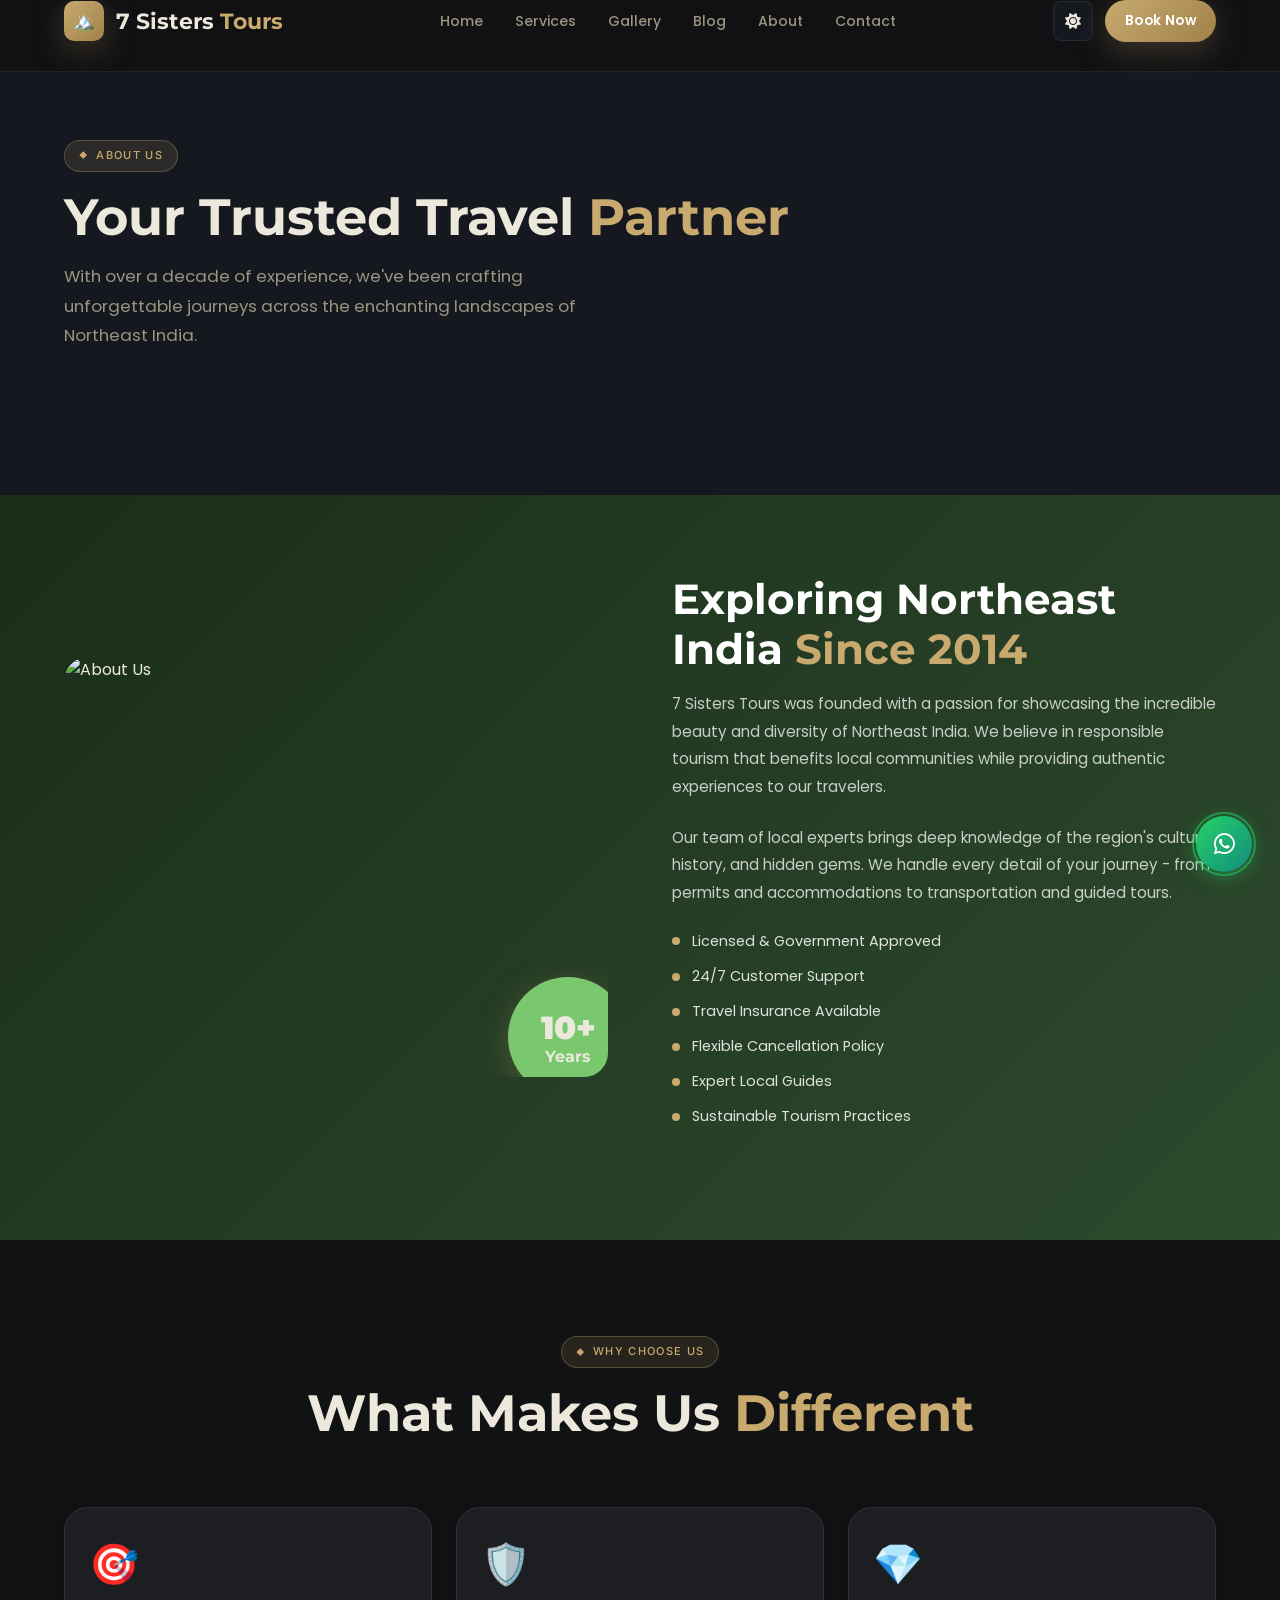
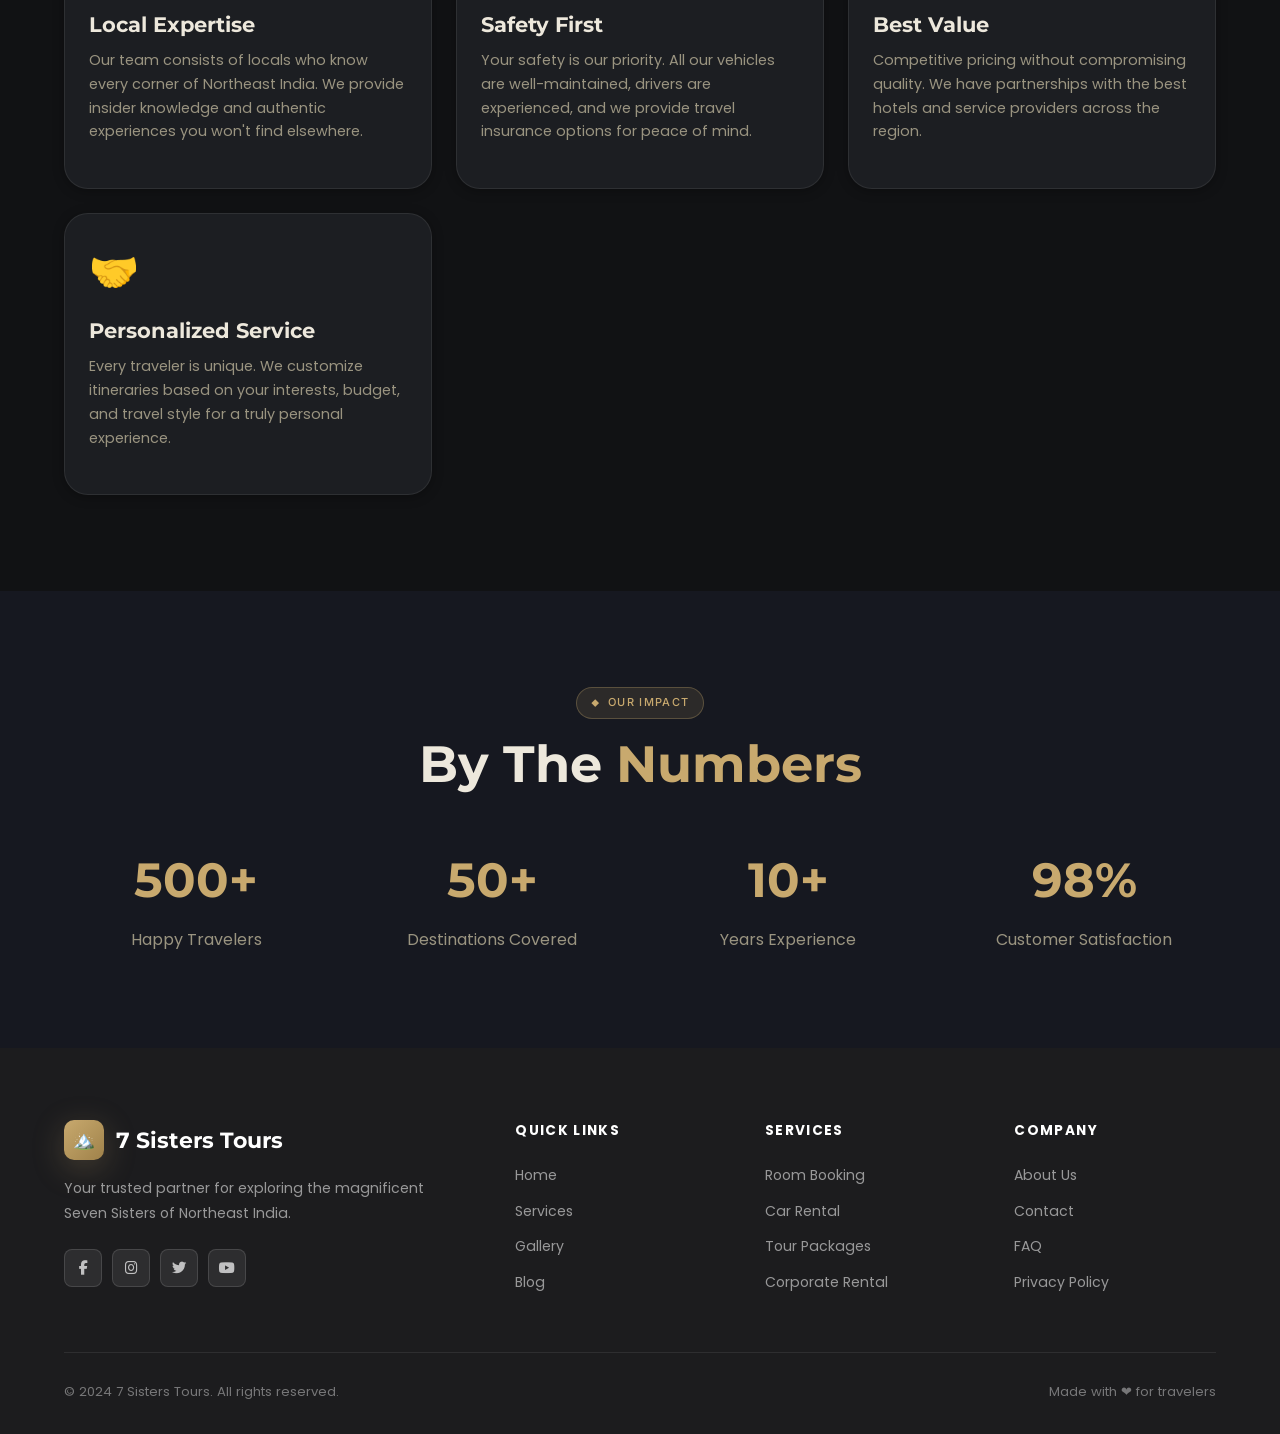
==== about.html @ d1c647d3 "Add files via upload" ====
<!DOCTYPE html>
<html lang="en">
<head>
  <meta charset="UTF-8">
  <meta name="viewport" content="width=device-width, initial-scale=1.0">
  <meta name="description" content="Learn about 7 Sisters Tours - your trusted travel partner for Northeast India adventures.">
  <title>About Us - 7 Sisters Tours</title>
  <link rel="stylesheet" href="style.css">
  <link rel="stylesheet" href="https://cdnjs.cloudflare.com/ajax/libs/font-awesome/6.4.0/css/all.min.css">
</head>
<body>
  <nav id="navbar">
    <div class="container">
      <div class="nav-inner">
        <a href="index.html" class="nav-logo">
          <div class="logo-icon">🏔️</div>
          <div class="logo-text">7 Sisters <span>Tours</span></div>
        </a>
        <div class="nav-links">
          <a href="index.html">Home</a>
          <a href="services.html">Services</a>
          <a href="gallery.html">Gallery</a>
          <a href="blog.html">Blog</a>
          <a href="about.html" class="active">About</a>
          <a href="contact.html">Contact</a>
        </div>
        <div class="nav-actions">
          <button class="theme-toggle" id="themeToggle"><i class="fas fa-moon"></i></button>
          <a href="contact.html" class="btn btn-gold nav-cta">Book Now</a>
          <button class="menu-toggle" id="menuToggle"><span></span><span></span><span></span></button>
        </div>
      </div>
    </div>
    <div class="mobile-menu" id="mobileMenu">
      <a href="index.html">Home</a>
      <a href="services.html">Services</a>
      <a href="gallery.html">Gallery</a>
      <a href="blog.html">Blog</a>
      <a href="about.html">About</a>
      <a href="contact.html">Contact</a>
      <a href="contact.html" class="btn btn-gold mobile-cta">Book Now</a>
    </div>
  </nav>

  <section style="padding: 140px 0 96px; background: var(--bg-section);">
    <div class="container">
      <div class="reveal">
        <span class="badge">About Us</span>
        <h1 class="section-title">Your Trusted Travel <span>Partner</span></h1>
        <p class="section-sub">With over a decade of experience, we've been crafting unforgettable journeys across the enchanting landscapes of Northeast India.</p>
      </div>
    </div>
  </section>

  <section id="about-strip">
    <div class="container">
      <div class="about-inner reveal">
        <div class="about-img-wrap">
          <img src="https://images.unsplash.com/photo-1469854523086-cc02fe5d8800?w=800&q=80" alt="About Us">
          <div class="about-badge"><span>10+</span>Years</div>
        </div>
        <div class="about-text">
          <h2>Exploring Northeast India <span class="gold">Since 2014</span></h2>
          <p>7 Sisters Tours was founded with a passion for showcasing the incredible beauty and diversity of Northeast India. We believe in responsible tourism that benefits local communities while providing authentic experiences to our travelers.</p>
          <p>Our team of local experts brings deep knowledge of the region's culture, history, and hidden gems. We handle every detail of your journey - from permits and accommodations to transportation and guided tours.</p>
          <div class="about-perks">
            <div class="about-perk"><span class="perk-dot"></span> Licensed & Government Approved</div>
            <div class="about-perk"><span class="perk-dot"></span> 24/7 Customer Support</div>
            <div class="about-perk"><span class="perk-dot"></span> Travel Insurance Available</div>
            <div class="about-perk"><span class="perk-dot"></span> Flexible Cancellation Policy</div>
            <div class="about-perk"><span class="perk-dot"></span> Expert Local Guides</div>
            <div class="about-perk"><span class="perk-dot"></span> Sustainable Tourism Practices</div>
          </div>
        </div>
      </div>
    </div>
  </section>

  <section class="section-pad" style="background: var(--bg);">
    <div class="container">
      <div class="reveal" style="text-align: center; margin-bottom: 64px;">
        <span class="badge">Why Choose Us</span>
        <h2 class="section-title">What Makes Us <span>Different</span></h2>
      </div>
      <div class="services-grid">
        <div class="service-card reveal">
          <div class="card-body">
            <div class="card-icon" style="font-size: 2.5rem;">🎯</div>
            <h3 class="card-title">Local Expertise</h3>
            <p class="card-desc">Our team consists of locals who know every corner of Northeast India. We provide insider knowledge and authentic experiences you won't find elsewhere.</p>
          </div>
        </div>
        <div class="service-card reveal">
          <div class="card-body">
            <div class="card-icon" style="font-size: 2.5rem;">🛡️</div>
            <h3 class="card-title">Safety First</h3>
            <p class="card-desc">Your safety is our priority. All our vehicles are well-maintained, drivers are experienced, and we provide travel insurance options for peace of mind.</p>
          </div>
        </div>
        <div class="service-card reveal">
          <div class="card-body">
            <div class="card-icon" style="font-size: 2.5rem;">💎</div>
            <h3 class="card-title">Best Value</h3>
            <p class="card-desc">Competitive pricing without compromising quality. We have partnerships with the best hotels and service providers across the region.</p>
          </div>
        </div>
        <div class="service-card reveal">
          <div class="card-body">
            <div class="card-icon" style="font-size: 2.5rem;">🤝</div>
            <h3 class="card-title">Personalized Service</h3>
            <p class="card-desc">Every traveler is unique. We customize itineraries based on your interests, budget, and travel style for a truly personal experience.</p>
          </div>
        </div>
      </div>
    </div>
  </section>

  <section class="section-pad" style="background: var(--bg-section);">
    <div class="container">
      <div class="reveal" style="text-align: center; margin-bottom: 48px;">
        <span class="badge">Our Impact</span>
        <h2 class="section-title">By The <span>Numbers</span></h2>
      </div>
      <div style="display: grid; grid-template-columns: repeat(auto-fit, minmax(200px, 1fr)); gap: 32px; text-align: center;">
        <div class="reveal">
          <div style="font-family: var(--font-display); font-size: 3rem; font-weight: 700; color: var(--gold); margin-bottom: 8px;">500+</div>
          <div style="font-size: 1rem; color: var(--text-sub);">Happy Travelers</div>
        </div>
        <div class="reveal">
          <div style="font-family: var(--font-display); font-size: 3rem; font-weight: 700; color: var(--gold); margin-bottom: 8px;">50+</div>
          <div style="font-size: 1rem; color: var(--text-sub);">Destinations Covered</div>
        </div>
        <div class="reveal">
          <div style="font-family: var(--font-display); font-size: 3rem; font-weight: 700; color: var(--gold); margin-bottom: 8px;">10+</div>
          <div style="font-size: 1rem; color: var(--text-sub);">Years Experience</div>
        </div>
        <div class="reveal">
          <div style="font-family: var(--font-display); font-size: 3rem; font-weight: 700; color: var(--gold); margin-bottom: 8px;">98%</div>
          <div style="font-size: 1rem; color: var(--text-sub);">Customer Satisfaction</div>
        </div>
      </div>
    </div>
  </section>

  <footer>
    <div class="container">
      <div class="footer-grid">
        <div class="footer-brand">
          <div class="nav-logo">
            <div class="logo-icon">🏔️</div>
            <div class="logo-text">7 Sisters <span>Tours</span></div>
          </div>
          <p class="footer-desc">Your trusted partner for exploring the magnificent Seven Sisters of Northeast India.</p>
          <div class="footer-socials">
            <a href="#" class="social-btn"><i class="fab fa-facebook-f"></i></a>
            <a href="#" class="social-btn"><i class="fab fa-instagram"></i></a>
            <a href="#" class="social-btn"><i class="fab fa-twitter"></i></a>
            <a href="#" class="social-btn"><i class="fab fa-youtube"></i></a>
          </div>
        </div>
        <div class="footer-col">
          <h4>Quick Links</h4>
          <ul>
            <li><a href="index.html">Home</a></li>
            <li><a href="services.html">Services</a></li>
            <li><a href="gallery.html">Gallery</a></li>
            <li><a href="blog.html">Blog</a></li>
          </ul>
        </div>
        <div class="footer-col">
          <h4>Services</h4>
          <ul>
            <li><a href="services.html">Room Booking</a></li>
            <li><a href="services.html">Car Rental</a></li>
            <li><a href="services.html">Tour Packages</a></li>
            <li><a href="services.html">Corporate Rental</a></li>
          </ul>
        </div>
        <div class="footer-col">
          <h4>Company</h4>
          <ul>
            <li><a href="about.html">About Us</a></li>
            <li><a href="contact.html">Contact</a></li>
            <li><a href="faq.html">FAQ</a></li>
            <li><a href="#">Privacy Policy</a></li>
          </ul>
        </div>
      </div>
      <div class="footer-bottom">
        <p>&copy; 2024 7 Sisters Tours. All rights reserved.</p>
        <p>Made with ❤️ for travelers</p>
      </div>
    </div>
  </footer>

  <a href="https://wa.me/916000785570?text=Hi%2C%20I%20want%20to%20book%20a%20tour" class="wa-float" target="_blank">
    <div class="wa-float-pulse"></div>
    <i class="fab fa-whatsapp"></i>
  </a>

  <button id="back-to-top"><i class="fas fa-arrow-up"></i></button>

  <script src="script.js"></script>
</body>
</html>
---- style.css ----
/* ===== 7 SISTERS TOURS — MASTER STYLESHEET ===== */
@import url('https://fonts.googleapis.com/css2?family=Poppins:wght@300;400;500;600;700;800;900&family=Montserrat:wght@400;500;600;700;800&family=Inter:wght@300;400;500;600;700&display=swap');

/* ===== CSS VARIABLES ===== */
:root {
  --gold: #C8A96E;
  --gold-light: #E8C98E;
  --gold-dark: #A0824A;
  --forest: #1A2E1A;
  --forest-mid: #2D4A2D;
  --forest-light: #3D6B3D;
  --cream: #F5EFE0;
  --cream-dark: #E8DFC8;
  --charcoal: #1C1C1E;
  --charcoal-mid: #2C2C2E;
  --charcoal-light: #3A3A3C;
  --text-dark: #1A1A1A;
  --text-mid: #4A4A4A;
  --text-light: #7A7A7A;
  --white: #FFFFFF;
  --shadow-sm: 0 2px 12px rgba(0,0,0,0.08);
  --shadow-md: 0 8px 32px rgba(0,0,0,0.12);
  --shadow-lg: 0 20px 60px rgba(0,0,0,0.18);
  --shadow-gold: 0 8px 32px rgba(200,169,110,0.25);
  --radius-sm: 8px;
  --radius-md: 16px;
  --radius-lg: 24px;
  --radius-xl: 40px;
  --nav-h: 72px;
  --transition: 0.35s cubic-bezier(0.4, 0, 0.2, 1);
  --font-display: 'Montserrat', system-ui, sans-serif;
  --font-body: 'Poppins', system-ui, sans-serif;
  --font-mono: 'Inter', monospace;
  
  /* Light mode */
  --bg: #F9F5EE;
  --bg-card: #FFFFFF;
  --bg-section: #F0EBE0;
  --text: #1A1A1A;
  --text-sub: #5A5A5A;
  --border: rgba(0,0,0,0.08);
  --nav-bg: rgba(249,245,238,0.92);
}

[data-theme="dark"] {
  --bg: #111214;
  --bg-card: #1C1E22;
  --bg-section: #161820;
  --text: #EDE8DC;
  --text-sub: #9A9480;
  --border: rgba(255,255,255,0.08);
  --nav-bg: rgba(17,18,20,0.94);
  --shadow-sm: 0 2px 12px rgba(0,0,0,0.3);
  --shadow-md: 0 8px 32px rgba(0,0,0,0.4);
  --shadow-lg: 0 20px 60px rgba(0,0,0,0.5);
}

/* ===== RESET & BASE ===== */
*, *::before, *::after { box-sizing: border-box; margin: 0; padding: 0; }

html {
  scroll-behavior: smooth;
  font-size: 16px;
  -webkit-text-size-adjust: 100%;
}

body {
  font-family: var(--font-body);
  background: var(--bg);
  color: var(--text);
  line-height: 1.6;
  overflow-x: hidden;
  transition: background var(--transition), color var(--transition);
}

img { max-width: 100%; height: auto; display: block; }
a { color: inherit; text-decoration: none; }
ul { list-style: none; }
button { cursor: pointer; border: none; background: none; font-family: inherit; }
input, textarea, select { font-family: inherit; }

/* ===== UTILITY ===== */
.container { max-width: 1200px; margin: 0 auto; padding: 0 24px; }
.section-pad { padding: 96px 0; }
.section-pad-sm { padding: 64px 0; }

.badge {
  display: inline-flex; align-items: center; gap: 8px;
  font-family: var(--font-mono); font-size: 11px; font-weight: 500;
  letter-spacing: 0.12em; text-transform: uppercase;
  color: var(--gold); background: rgba(200,169,110,0.12);
  border: 1px solid rgba(200,169,110,0.3);
  padding: 6px 14px; border-radius: 100px;
  margin-bottom: 16px;
}
.badge::before { content: '◆'; font-size: 8px; }

.section-title {
  font-family: var(--font-display);
  font-size: clamp(2rem, 5vw, 3.2rem);
  font-weight: 700; line-height: 1.15;
  color: var(--text);
  margin-bottom: 16px;
}
.section-title span { color: var(--gold); }

.section-sub {
  font-size: 1.05rem; color: var(--text-sub);
  max-width: 580px; line-height: 1.75;
  margin-bottom: 48px;
}

/* ===== BUTTONS ===== */
.btn {
  display: inline-flex; align-items: center; gap: 10px;
  font-weight: 600; font-size: 0.9rem; letter-spacing: 0.03em;
  padding: 14px 28px; border-radius: var(--radius-xl);
  transition: all var(--transition); white-space: nowrap;
  position: relative; overflow: hidden;
}
.btn::after {
  content: ''; position: absolute; inset: 0;
  background: rgba(255,255,255,0.08);
  opacity: 0; transition: opacity var(--transition);
}
.btn:hover::after { opacity: 1; }
.btn:active { transform: scale(0.97); }

.btn-gold {
  background: linear-gradient(135deg, var(--gold), var(--gold-dark));
  color: #fff; box-shadow: var(--shadow-gold);
}
.btn-gold:hover { transform: translateY(-2px); box-shadow: 0 12px 40px rgba(200,169,110,0.4); }

.btn-outline {
  border: 2px solid var(--gold); color: var(--gold);
  background: transparent;
}
.btn-outline:hover { background: var(--gold); color: #fff; transform: translateY(-2px); }

.btn-glass {
  background: rgba(255,255,255,0.12);
  backdrop-filter: blur(12px); -webkit-backdrop-filter: blur(12px);
  border: 1px solid rgba(255,255,255,0.25); color: #fff;
}
.btn-glass:hover { background: rgba(255,255,255,0.22); transform: translateY(-2px); }

.btn-wa {
  background: linear-gradient(135deg, #25D366, #128C7E);
  color: #fff;
}
.btn-wa:hover { transform: translateY(-2px); box-shadow: 0 8px 24px rgba(37,211,102,0.35); }

.btn-icon { font-size: 1.1rem; }

/* ===== NAVBAR ===== */
#navbar {
  position: fixed; top: 0; left: 0; right: 0; z-index: 1000;
  height: var(--nav-h);
  background: var(--nav-bg);
  backdrop-filter: blur(20px); -webkit-backdrop-filter: blur(20px);
  border-bottom: 1px solid var(--border);
  transition: all var(--transition);
}
#navbar.scrolled {
  box-shadow: var(--shadow-md);
}

.nav-inner {
  display: flex; align-items: center; justify-content: space-between;
  height: 100%;
}

.nav-logo {
  display: flex; align-items: center; gap: 12px;
  font-family: var(--font-display); font-size: 1.35rem; font-weight: 700;
}
.logo-icon {
  width: 40px; height: 40px;
  background: linear-gradient(135deg, var(--gold), var(--gold-dark));
  border-radius: 10px;
  display: flex; align-items: center; justify-content: center;
  font-size: 1.1rem; color: white;
  box-shadow: var(--shadow-gold);
}
.logo-text { color: var(--text); }
.logo-text span { color: var(--gold); }

.nav-links {
  display: flex; align-items: center; gap: 4px;
}
.nav-links a {
  font-size: 0.88rem; font-weight: 500;
  padding: 8px 14px; border-radius: var(--radius-sm);
  color: var(--text-sub); transition: all var(--transition);
  position: relative;
}
.nav-links a:hover, .nav-links a.active {
  color: var(--gold); background: rgba(200,169,110,0.08);
}

.nav-actions { display: flex; align-items: center; gap: 12px; }

.theme-toggle {
  width: 40px; height: 40px;
  border-radius: var(--radius-sm);
  background: var(--bg-section);
  border: 1px solid var(--border);
  display: flex; align-items: center; justify-content: center;
  font-size: 1rem; transition: all var(--transition); color: var(--text);
}
.theme-toggle:hover { border-color: var(--gold); color: var(--gold); }

.nav-cta { padding: 10px 20px; font-size: 0.85rem; }

.menu-toggle {
  display: none; width: 40px; height: 40px;
  border-radius: var(--radius-sm); background: var(--bg-section);
  border: 1px solid var(--border);
  flex-direction: column; align-items: center; justify-content: center; gap: 5px;
  transition: all var(--transition);
}
.menu-toggle span {
  display: block; width: 20px; height: 2px;
  background: var(--text); border-radius: 2px; transition: all var(--transition);
}
.menu-toggle.open span:nth-child(1) { transform: rotate(45deg) translate(5px, 5px); }
.menu-toggle.open span:nth-child(2) { opacity: 0; }
.menu-toggle.open span:nth-child(3) { transform: rotate(-45deg) translate(5px, -5px); }

.mobile-menu {
  display: none;
  position: fixed; top: var(--nav-h); left: 0; right: 0;
  background: var(--nav-bg);
  backdrop-filter: blur(20px); -webkit-backdrop-filter: blur(20px);
  border-bottom: 1px solid var(--border);
  padding: 16px 24px 24px;
  z-index: 999;
  transform: translateY(-10px); opacity: 0;
  transition: all var(--transition);
}
.mobile-menu.open { display: block; transform: translateY(0); opacity: 1; }
.mobile-menu a {
  display: block; padding: 12px 16px; font-size: 1rem; font-weight: 500;
  color: var(--text); border-radius: var(--radius-sm);
  transition: all var(--transition);
}
.mobile-menu a:hover { background: rgba(200,169,110,0.1); color: var(--gold); }
.mobile-menu .mobile-cta { margin-top: 12px; width: 100%; justify-content: center; }

/* ===== HERO ===== */
#hero {
  position: relative; min-height: 65vh;
  display: flex; align-items: center;
  overflow: hidden; padding-top: var(--nav-h);
}

.hero-slides { position: absolute; inset: 0; }
.hero-slide {
  position: absolute; inset: 0;
  background-size: cover; background-position: center;
  opacity: 0; transition: opacity 1.2s ease;
}
.hero-slide.active { opacity: 1; }

.hero-overlay {
  position: absolute; inset: 0;
  background: linear-gradient(
    135deg,
    rgba(10,15,10,0.75) 0%,
    rgba(10,15,10,0.45) 50%,
    rgba(10,15,10,0.6) 100%
  );
}

.hero-content {
  position: relative; z-index: 2;
  max-width: 760px;
  animation: heroIn 1s ease forwards;
}

@keyframes heroIn {
  from { opacity: 0; transform: translateY(30px); }
  to { opacity: 1; transform: translateY(0); }
}

.hero-tag {
  display: inline-flex; align-items: center; gap: 8px;
  font-family: var(--font-mono); font-size: 11px; letter-spacing: 0.15em;
  text-transform: uppercase; color: var(--gold);
  background: rgba(200,169,110,0.15);
  border: 1px solid rgba(200,169,110,0.4);
  padding: 7px 16px; border-radius: 100px; margin-bottom: 24px;
}

.hero-title {
  font-family: var(--font-display);
  font-size: clamp(2.8rem, 7vw, 5rem);
  font-weight: 900; line-height: 1.08;
  color: #fff; margin-bottom: 20px;
}
.hero-title .gold { color: var(--gold); }
.hero-title .italic { font-style: italic; }

.hero-sub {
  font-size: clamp(1rem, 2vw, 1.15rem);
  color: rgba(255,255,255,0.8); line-height: 1.75;
  max-width: 540px; margin-bottom: 36px;
}

.hero-actions { display: flex; flex-wrap: wrap; gap: 14px; margin-bottom: 48px; }

.hero-stats {
  display: flex; gap: 32px; flex-wrap: wrap;
}
.stat {
  display: flex; flex-direction: column;
}
.stat-num {
  font-family: var(--font-display); font-size: 2rem; font-weight: 700; color: var(--gold); line-height: 1;
}
.stat-label { font-size: 0.8rem; color: rgba(255,255,255,0.6); letter-spacing: 0.05em; margin-top: 4px; }

.hero-scroll {
  position: absolute; bottom: 32px; left: 50%; transform: translateX(-50%);
  display: flex; flex-direction: column; align-items: center; gap: 8px;
  color: rgba(255,255,255,0.5); font-size: 0.75rem; letter-spacing: 0.1em;
  text-transform: uppercase; z-index: 2;
  animation: bounce 2s infinite;
}
.hero-scroll::after {
  content: '';
  width: 1px; height: 40px;
  background: linear-gradient(to bottom, rgba(255,255,255,0.4), transparent);
}
@keyframes bounce {
  0%, 100% { transform: translateX(-50%) translateY(0); }
  50% { transform: translateX(-50%) translateY(6px); }
}

.slide-dots {
  position: absolute; bottom: 32px; right: 32px; z-index: 2;
  display: flex; gap: 8px;
}
.slide-dot {
  width: 8px; height: 8px; border-radius: 50%;
  background: rgba(255,255,255,0.3);
  border: 1px solid rgba(255,255,255,0.5);
  transition: all 0.4s;
  cursor: pointer;
}
.slide-dot.active { background: var(--gold); width: 24px; border-radius: 4px; border-color: var(--gold); }

/* ===== MARQUEE ===== */
.marquee-strip {
  background: linear-gradient(135deg, var(--gold), var(--gold-dark));
  padding: 14px 0; overflow: hidden;
}
.marquee-track {
  display: flex; gap: 0; white-space: nowrap;
  animation: marquee 25s linear infinite;
}
.marquee-item {
  display: inline-flex; align-items: center; gap: 12px;
  padding: 0 24px; font-size: 0.82rem; font-weight: 600;
  letter-spacing: 0.08em; text-transform: uppercase; color: #fff;
}
.marquee-item::after { content: '✦'; color: rgba(255,255,255,0.5); }
@keyframes marquee { from { transform: translateX(0); } to { transform: translateX(-50%); } }

/* ===== SERVICES ===== */
#services { background: var(--bg); }
.services-grid {
  display: grid; grid-template-columns: repeat(auto-fit, minmax(280px, 1fr));
  gap: 24px;
}

.service-card {
  background: var(--bg-card);
  border-radius: var(--radius-lg);
  overflow: hidden;
  border: 1px solid var(--border);
  box-shadow: var(--shadow-sm);
  transition: all var(--transition);
  position: relative;
}
.service-card:hover {
  transform: translateY(-6px);
  box-shadow: var(--shadow-lg);
  border-color: rgba(200,169,110,0.3);
}

.card-img-wrap {
  position: relative; height: 200px; overflow: hidden;
}
.card-img-wrap img {
  width: 100%; height: 100%; object-fit: cover;
  transition: transform 0.6s ease;
}
.service-card:hover .card-img-wrap img { transform: scale(1.06); }

.card-badge {
  position: absolute; top: 12px; left: 12px;
  background: var(--gold); color: #fff;
  font-size: 0.75rem; font-weight: 600; letter-spacing: 0.05em;
  padding: 4px 12px; border-radius: 100px;
}

.card-body { padding: 24px; }
.card-icon { font-size: 1.5rem; margin-bottom: 12px; }
.card-title {
  font-family: var(--font-display); font-size: 1.3rem; font-weight: 700;
  color: var(--text); margin-bottom: 8px;
}
.card-desc { font-size: 0.9rem; color: var(--text-sub); line-height: 1.65; margin-bottom: 20px; }
.card-features { display: flex; flex-wrap: wrap; gap: 8px; margin-bottom: 20px; }
.card-feat {
  font-size: 0.78rem; font-weight: 500;
  color: var(--gold-dark); background: rgba(200,169,110,0.1);
  padding: 4px 10px; border-radius: 100px;
}
[data-theme="dark"] .card-feat { color: var(--gold-light); }

/* ===== TOUR PACKAGES ===== */
#tour-packages { background: var(--bg-section); }

.package-grid {
  display: grid; grid-template-columns: repeat(auto-fit, minmax(340px, 1fr));
  gap: 28px;
}

.package-card {
  background: var(--bg-card);
  border-radius: var(--radius-lg);
  overflow: hidden;
  border: 1px solid var(--border);
  box-shadow: var(--shadow-sm);
  transition: all var(--transition);
  position: relative;
}
.package-card:hover {
  transform: translateY(-8px);
  box-shadow: var(--shadow-lg);
  border-color: rgba(200,169,110,0.4);
}

.package-img {
  position: relative; height: 240px; overflow: hidden;
}
.package-img img {
  width: 100%; height: 100%; object-fit: cover;
  transition: transform 0.6s ease;
}
.package-card:hover .package-img img { transform: scale(1.08); }

.package-badge {
  position: absolute; top: 16px; right: 16px;
  background: linear-gradient(135deg, #FF6B6B, #EE5A6F);
  color: #fff; font-size: 0.72rem; font-weight: 700;
  text-transform: uppercase; letter-spacing: 0.08em;
  padding: 6px 14px; border-radius: 100px;
  box-shadow: 0 4px 12px rgba(255,107,107,0.4);
}

.package-price {
  position: absolute; bottom: 16px; left: 16px;
  background: var(--bg-card);
  backdrop-filter: blur(12px); -webkit-backdrop-filter: blur(12px);
  border: 1px solid var(--border);
  padding: 10px 18px; border-radius: var(--radius-md);
  box-shadow: var(--shadow-md);
}
.package-price-label {
  font-size: 0.7rem; text-transform: uppercase; letter-spacing: 0.08em;
  color: var(--text-sub); margin-bottom: 2px;
}
.package-price-value {
  font-family: var(--font-display); font-size: 1.5rem; font-weight: 700;
  color: var(--gold); line-height: 1;
}
.package-price-per { font-size: 0.75rem; color: var(--text-sub); }

.package-body { padding: 28px; }

.package-header { margin-bottom: 20px; }
.package-duration {
  display: inline-flex; align-items: center; gap: 6px;
  font-size: 0.8rem; font-weight: 600; color: var(--gold);
  background: rgba(200,169,110,0.12);
  padding: 4px 12px; border-radius: 100px; margin-bottom: 12px;
}
.package-title {
  font-family: var(--font-display); font-size: 1.4rem; font-weight: 700;
  color: var(--text); line-height: 1.3; margin-bottom: 8px;
}
.package-desc {
  font-size: 0.88rem; color: var(--text-sub); line-height: 1.65;
}

.package-includes {
  margin: 24px 0;
  padding: 20px;
  background: var(--bg-section);
  border-radius: var(--radius-md);
  border: 1px solid var(--border);
}
.package-includes-title {
  font-size: 0.82rem; font-weight: 700; text-transform: uppercase;
  letter-spacing: 0.08em; color: var(--text-sub); margin-bottom: 14px;
}
.package-includes-list { display: flex; flex-direction: column; gap: 10px; }
.package-include-item {
  display: flex; align-items: center; gap: 10px;
  font-size: 0.88rem; color: var(--text);
}
.package-include-icon {
  width: 32px; height: 32px; flex-shrink: 0;
  background: linear-gradient(135deg, var(--gold), var(--gold-dark));
  border-radius: var(--radius-sm);
  display: flex; align-items: center; justify-content: center;
  font-size: 0.9rem; color: #fff;
}

.package-footer {
  display: flex; gap: 10px;
}
.package-btn { flex: 1; justify-content: center; }

@media (max-width: 768px) {
  .package-grid { grid-template-columns: 1fr; }
  .package-footer { flex-direction: column; }
}

/* ===== TESTIMONIALS ===== */
#testimonials { background: var(--bg-section); }

.testi-slider { position: relative; overflow: hidden; }
.testi-track {
  display: flex; transition: transform 0.6s cubic-bezier(0.4, 0, 0.2, 1);
}
.testi-card {
  flex: 0 0 100%; padding: 0 8px;
  min-width: 0;
}
.testi-inner {
  background: var(--bg-card);
  border-radius: var(--radius-lg); padding: 40px;
  border: 1px solid var(--border);
  box-shadow: var(--shadow-sm);
  position: relative;
}
.testi-inner::before {
  content: '"'; position: absolute; top: 20px; left: 32px;
  font-family: var(--font-display); font-size: 6rem; line-height: 1;
  color: var(--gold); opacity: 0.15;
}
.testi-stars { color: var(--gold); font-size: 1.1rem; margin-bottom: 16px; }
.testi-text {
  font-size: 1.05rem; line-height: 1.8; color: var(--text-sub);
  font-style: italic; margin-bottom: 24px; position: relative;
}
.testi-author { display: flex; align-items: center; gap: 16px; }
.testi-avatar {
  width: 52px; height: 52px; border-radius: 50%; overflow: hidden;
  border: 2px solid var(--gold); flex-shrink: 0;
}
.testi-avatar img { width: 100%; height: 100%; object-fit: cover; }
.testi-name { font-weight: 700; color: var(--text); margin-bottom: 2px; }
.testi-loc { font-size: 0.82rem; color: var(--text-sub); display: flex; align-items: center; gap: 4px; }

.testi-controls {
  display: flex; justify-content: center; gap: 10px; margin-top: 32px;
}
.testi-dot {
  width: 8px; height: 8px; border-radius: 50%;
  background: var(--border); border: 1px solid var(--text-sub);
  cursor: pointer; transition: all 0.3s;
}
.testi-dot.active { background: var(--gold); border-color: var(--gold); width: 24px; border-radius: 4px; }

/* ===== GALLERY ===== */
#gallery { background: var(--bg); }

.gallery-tabs {
  display: flex; gap: 8px; margin-bottom: 32px; flex-wrap: wrap;
}
.gallery-tab {
  padding: 10px 22px; border-radius: 100px;
  font-size: 0.88rem; font-weight: 600;
  border: 1.5px solid var(--border);
  color: var(--text-sub); background: var(--bg-card);
  transition: all var(--transition); cursor: pointer;
}
.gallery-tab.active {
  background: var(--gold); color: #fff; border-color: var(--gold);
}
.gallery-tab:hover:not(.active) { border-color: var(--gold); color: var(--gold); }

.gallery-grid {
  display: grid;
  grid-template-columns: repeat(3, 1fr);
  grid-template-rows: auto;
  gap: 12px;
}
.gallery-item {
  position: relative; border-radius: var(--radius-md); overflow: hidden;
  cursor: pointer; aspect-ratio: 1;
  background: var(--bg-section);
}
.gallery-item:nth-child(1) { grid-column: span 2; grid-row: span 2; aspect-ratio: unset; }
.gallery-item img {
  width: 100%; height: 100%; object-fit: cover;
  transition: transform 0.5s ease;
}
.gallery-item:hover img { transform: scale(1.06); }
.gallery-item-overlay {
  position: absolute; inset: 0;
  background: linear-gradient(to top, rgba(0,0,0,0.5), transparent);
  opacity: 0; transition: opacity 0.3s;
  display: flex; align-items: flex-end; padding: 16px;
}
.gallery-item:hover .gallery-item-overlay { opacity: 1; }
.gallery-item-label { color: #fff; font-size: 0.85rem; font-weight: 600; }

.video-grid { display: grid; grid-template-columns: repeat(auto-fit, minmax(300px, 1fr)); gap: 20px; }
.video-card { border-radius: var(--radius-md); overflow: hidden; box-shadow: var(--shadow-md); }
.video-card iframe { width: 100%; height: 220px; border: none; display: block; }
.video-info { background: var(--bg-card); padding: 16px; border: 1px solid var(--border); border-top: none; }
.video-title { font-weight: 600; color: var(--text); font-size: 0.9rem; }

.gallery-panel { display: none; }
.gallery-panel.active { display: block; }

/* Lightbox */
.lightbox {
  display: none; position: fixed; inset: 0; z-index: 9999;
  background: rgba(0,0,0,0.95);
  align-items: center; justify-content: center;
}
.lightbox.open { display: flex; }
.lightbox-img { max-width: 90vw; max-height: 85vh; border-radius: var(--radius-md); }
.lightbox-close {
  position: absolute; top: 20px; right: 20px;
  color: #fff; font-size: 2rem; cursor: pointer; line-height: 1;
  width: 48px; height: 48px; border-radius: 50%;
  background: rgba(255,255,255,0.1); display: flex; align-items: center; justify-content: center;
  transition: background 0.2s;
}
.lightbox-close:hover { background: rgba(255,255,255,0.2); }

/* ===== BLOG ===== */
#blog { background: var(--bg-section); }

.blog-grid { display: grid; grid-template-columns: repeat(auto-fit, minmax(320px, 1fr)); gap: 28px; }

.blog-card {
  background: var(--bg-card); border-radius: var(--radius-lg); overflow: hidden;
  border: 1px solid var(--border); box-shadow: var(--shadow-sm);
  transition: all var(--transition);
}
.blog-card:hover { transform: translateY(-6px); box-shadow: var(--shadow-lg); }

.blog-card-img { height: 200px; overflow: hidden; position: relative; }
.blog-card-img img { width: 100%; height: 100%; object-fit: cover; transition: transform 0.5s; }
.blog-card:hover .blog-card-img img { transform: scale(1.06); }
.blog-cat {
  position: absolute; top: 12px; left: 12px;
  background: var(--gold); color: #fff;
  font-size: 0.72rem; font-weight: 700; text-transform: uppercase; letter-spacing: 0.08em;
  padding: 4px 12px; border-radius: 100px;
}

.blog-card-body { padding: 24px; }
.blog-meta { display: flex; gap: 16px; margin-bottom: 12px; font-size: 0.8rem; color: var(--text-sub); }
.blog-meta span { display: flex; align-items: center; gap: 4px; }
.blog-card-title {
  font-family: var(--font-display); font-size: 1.2rem; font-weight: 700;
  line-height: 1.35; color: var(--text); margin-bottom: 10px;
}
.blog-card-desc { font-size: 0.88rem; color: var(--text-sub); line-height: 1.65; margin-bottom: 16px; }
.blog-read-more {
  font-size: 0.85rem; font-weight: 600; color: var(--gold);
  display: inline-flex; align-items: center; gap: 6px;
  transition: gap var(--transition);
}
.blog-card:hover .blog-read-more { gap: 10px; }

/* ===== CONTACT ===== */
#contact { background: var(--bg); }

.contact-grid { display: grid; grid-template-columns: 1fr 1fr; gap: 48px; }

.contact-info { display: flex; flex-direction: column; gap: 24px; }
.contact-card {
  display: flex; gap: 16px; align-items: flex-start;
  background: var(--bg-card); border: 1px solid var(--border);
  border-radius: var(--radius-md); padding: 24px;
  box-shadow: var(--shadow-sm);
  transition: all var(--transition);
}
.contact-card:hover { border-color: var(--gold); box-shadow: var(--shadow-gold); }
.contact-card-icon {
  width: 48px; height: 48px; flex-shrink: 0;
  background: linear-gradient(135deg, var(--gold), var(--gold-dark));
  border-radius: var(--radius-sm); display: flex; align-items: center; justify-content: center;
  font-size: 1.2rem; color: #fff;
}
.contact-card-label { font-size: 0.8rem; text-transform: uppercase; letter-spacing: 0.08em; color: var(--text-sub); margin-bottom: 4px; }
.contact-card-value { font-weight: 600; color: var(--text); }
.contact-card-sub { font-size: 0.82rem; color: var(--text-sub); margin-top: 2px; }

.wa-form {
  background: var(--bg-card); border: 1px solid var(--border);
  border-radius: var(--radius-lg); padding: 36px;
  box-shadow: var(--shadow-sm);
}
.wa-form h3 {
  font-family: var(--font-display); font-size: 1.5rem; font-weight: 700;
  color: var(--text); margin-bottom: 8px;
}
.wa-form p { font-size: 0.88rem; color: var(--text-sub); margin-bottom: 28px; }

.form-row { display: grid; grid-template-columns: 1fr 1fr; gap: 16px; }
.form-group { display: flex; flex-direction: column; gap: 8px; margin-bottom: 16px; }
.form-group label { font-size: 0.82rem; font-weight: 600; color: var(--text-sub); letter-spacing: 0.03em; }
.form-group input, .form-group select, .form-group textarea {
  padding: 12px 16px; border-radius: var(--radius-sm);
  border: 1.5px solid var(--border);
  background: var(--bg); color: var(--text);
  font-size: 0.9rem; transition: all var(--transition);
  outline: none;
}
.form-group input:focus, .form-group select:focus, .form-group textarea:focus {
  border-color: var(--gold); box-shadow: 0 0 0 3px rgba(200,169,110,0.12);
}
.form-group textarea { resize: vertical; min-height: 100px; }
.form-group select option { background: var(--bg-card); color: var(--text); }

.form-submit { width: 100%; justify-content: center; margin-top: 8px; padding: 16px; font-size: 0.95rem; }

/* ===== FAQ ===== */
#faq { background: var(--bg-section); }

.faq-list { max-width: 800px; margin: 0 auto; }
.faq-item {
  border: 1px solid var(--border); border-radius: var(--radius-md);
  margin-bottom: 12px; overflow: hidden; transition: all var(--transition);
}
.faq-item:hover { border-color: rgba(200,169,110,0.3); }
.faq-item.open { border-color: var(--gold); }

.faq-q {
  width: 100%; display: flex; align-items: center; justify-content: space-between;
  padding: 20px 24px; background: var(--bg-card);
  font-weight: 600; color: var(--text); font-size: 0.95rem; text-align: left;
  transition: all var(--transition); gap: 16px;
}
.faq-q:hover { color: var(--gold); }
.faq-item.open .faq-q { color: var(--gold); }
.faq-icon {
  width: 28px; height: 28px; flex-shrink: 0;
  border: 1.5px solid var(--border); border-radius: 50%;
  display: flex; align-items: center; justify-content: center;
  font-size: 1rem; transition: all var(--transition); color: var(--text-sub);
}
.faq-item.open .faq-icon { transform: rotate(45deg); border-color: var(--gold); color: var(--gold); }

.faq-a {
  max-height: 0; overflow: hidden; transition: max-height 0.4s ease, padding 0.3s;
  background: var(--bg-card);
  font-size: 0.9rem; color: var(--text-sub); line-height: 1.75;
}
.faq-item.open .faq-a { max-height: 300px; padding: 0 24px 20px; }

/* ===== ABOUT STRIP ===== */
#about-strip {
  background: linear-gradient(135deg, var(--forest), var(--forest-mid));
  padding: 80px 0;
}
.about-inner {
  display: grid; grid-template-columns: 1fr 1fr; gap: 64px; align-items: center;
}
.about-img-wrap { position: relative; border-radius: var(--radius-lg); overflow: hidden; }
.about-img-wrap img { width: 100%; height: 420px; object-fit: cover; border-radius: var(--radius-lg); }
.about-badge {
  position: absolute; bottom: -20px; right: -20px;
  background: #79c86e;
  width: 120px; height: 120px; border-radius: 50%;
  display: flex; flex-direction: column; align-items: center; justify-content: center;
  box-shadow: var(--shadow-gold);
  font-family: var(--font-display); font-weight: 700; text-align: center;
  font-size: 1rem; line-height: 1.2;
}
.about-badge span { font-size: 2rem; font-weight: 900; }

.about-text h2 {
  font-family: var(--font-display); font-size: clamp(1.8rem, 4vw, 2.6rem);
  font-weight: 700; color: #fff; line-height: 1.2; margin-bottom: 16px;
}
.about-text h2 .gold { color: var(--gold); }
.about-text p { color: rgba(255,255,255,0.75); line-height: 1.8; margin-bottom: 24px; font-size: 0.95rem; }
.about-perks { display: flex; flex-direction: column; gap: 12px; margin-bottom: 32px; }
.about-perk { display: flex; align-items: center; gap: 12px; color: rgba(255,255,255,0.85); font-size: 0.9rem; }
.perk-dot { width: 8px; height: 8px; background: var(--gold); border-radius: 50%; flex-shrink: 0; }

/* ===== FOOTER ===== */
footer {
  background: var(--charcoal);
  color: rgba(255,255,255,0.75);
  padding: 72px 0 32px;
}
.footer-grid {
  display: grid; grid-template-columns: 2fr 1fr 1fr 1fr;
  gap: 48px; margin-bottom: 48px;
}
.footer-brand .nav-logo { margin-bottom: 16px; }
.footer-brand .logo-text, .footer-brand .logo-text span { color: #fff; }
.footer-desc { font-size: 0.88rem; line-height: 1.75; margin-bottom: 24px; color: rgba(255,255,255,0.55); }
.footer-socials { display: flex; gap: 10px; }
.social-btn {
  width: 38px; height: 38px; border-radius: var(--radius-sm);
  background: rgba(255,255,255,0.08); border: 1px solid rgba(255,255,255,0.12);
  display: flex; align-items: center; justify-content: center; font-size: 0.9rem;
  color: rgba(255,255,255,0.7); transition: all var(--transition); text-decoration: none;
}
.social-btn:hover { background: var(--gold); border-color: var(--gold); color: #fff; }

.footer-col h4 {
  font-weight: 700; font-size: 0.85rem; text-transform: uppercase;
  letter-spacing: 0.1em; color: #fff; margin-bottom: 20px;
}
.footer-col ul li { margin-bottom: 10px; }
.footer-col ul a {
  font-size: 0.88rem; color: rgba(255,255,255,0.55);
  transition: color var(--transition);
}
.footer-col ul a:hover { color: var(--gold); }

.footer-bottom {
  border-top: 1px solid rgba(255,255,255,0.08); padding-top: 28px;
  display: flex; align-items: center; justify-content: space-between;
  font-size: 0.82rem; color: rgba(255,255,255,0.4); flex-wrap: wrap; gap: 12px;
}
.footer-bottom a { color: var(--gold); }

/* ===== WA MODAL ===== */
.modal-overlay {
  display: none; position: fixed; inset: 0; z-index: 9000;
  background: rgba(0,0,0,0.7);
  backdrop-filter: blur(6px); -webkit-backdrop-filter: blur(6px);
  align-items: center; justify-content: center; padding: 20px;
}
.modal-overlay.open { display: flex; }
.modal-box {
  background: var(--bg-card); border-radius: var(--radius-lg);
  width: 100%; max-width: 560px; max-height: 90vh;
  overflow-y: auto; padding: 36px;
  box-shadow: var(--shadow-lg); border: 1px solid var(--border);
  animation: modalIn 0.35s ease;
}
@keyframes modalIn {
  from { opacity: 0; transform: scale(0.95) translateY(20px); }
  to { opacity: 1; transform: scale(1) translateY(0); }
}
.modal-header {
  display: flex; align-items: flex-start; justify-content: space-between;
  margin-bottom: 24px;
}
.modal-title {
  font-family: var(--font-display); font-size: 1.4rem; font-weight: 700; color: var(--text);
}
.modal-sub { font-size: 0.85rem; color: var(--text-sub); margin-top: 4px; }
.modal-close-btn {
  width: 36px; height: 36px; border-radius: 50%;
  background: var(--bg-section); color: var(--text-sub);
  display: flex; align-items: center; justify-content: center;
  font-size: 1.1rem; transition: all var(--transition);
}
.modal-close-btn:hover { background: rgba(200,169,110,0.15); color: var(--gold); }

.travelers-grid { display: grid; grid-template-columns: repeat(3, 1fr); gap: 10px; margin-bottom: 0; }
.traveler-opt {
  display: flex; flex-direction: column; align-items: center; gap: 6px;
  padding: 12px 8px; border-radius: var(--radius-sm);
  border: 1.5px solid var(--border); background: var(--bg);
  cursor: pointer; transition: all var(--transition); text-align: center;
}
.traveler-opt:hover { border-color: var(--gold); }
.traveler-opt.selected { border-color: var(--gold); background: rgba(200,169,110,0.08); }
.traveler-opt .t-icon { font-size: 1.5rem; }
.traveler-opt .t-label { font-size: 0.78rem; font-weight: 600; color: var(--text-sub); }
.traveler-opt.selected .t-label { color: var(--gold); }

.vehicle-grid { display: grid; grid-template-columns: repeat(2, 1fr); gap: 10px; }
.vehicle-opt {
  padding: 12px 16px; border-radius: var(--radius-sm);
  border: 1.5px solid var(--border); background: var(--bg);
  cursor: pointer; transition: all var(--transition);
  font-size: 0.85rem; font-weight: 600; color: var(--text-sub); text-align: center;
}
.vehicle-opt:hover { border-color: var(--gold); }
.vehicle-opt.selected { border-color: var(--gold); background: rgba(200,169,110,0.08); color: var(--gold); }

.insurance-toggle {
  display: flex; align-items: center; gap: 12px; padding: 16px;
  border: 1.5px solid var(--border); border-radius: var(--radius-sm);
  cursor: pointer; transition: all var(--transition); margin-bottom: 0;
}
.insurance-toggle.on { border-color: #22c55e; background: rgba(34,197,94,0.06); }
.toggle-switch {
  width: 44px; height: 24px; background: var(--border);
  border-radius: 100px; position: relative; flex-shrink: 0; transition: background 0.3s;
}
.insurance-toggle.on .toggle-switch { background: #22c55e; }
.toggle-knob {
  position: absolute; top: 3px; left: 3px;
  width: 18px; height: 18px; background: #fff; border-radius: 50%;
  transition: transform 0.3s; box-shadow: 0 1px 4px rgba(0,0,0,0.2);
}
.insurance-toggle.on .toggle-knob { transform: translateX(20px); }
.toggle-label { font-size: 0.85rem; font-weight: 600; color: var(--text-sub); }
.insurance-toggle.on .toggle-label { color: #22c55e; }

/* ===== SCROLL ANIMATIONS ===== */
.reveal {
  opacity: 0; transform: translateY(28px);
  transition: opacity 0.7s ease, transform 0.7s ease;
}
.reveal.visible { opacity: 1; transform: translateY(0); }
.reveal-delay-1 { transition-delay: 0.1s; }
.reveal-delay-2 { transition-delay: 0.2s; }
.reveal-delay-3 { transition-delay: 0.3s; }
.reveal-delay-4 { transition-delay: 0.4s; }

/* ===== FLOATING WA BUTTON ===== */
.wa-float {
  position: fixed; bottom: 28px; right: 28px; z-index: 999;
  width: 56px; height: 56px;
  background: linear-gradient(135deg, #25D366, #128C7E);
  border-radius: 50%; display: flex; align-items: center; justify-content: center;
  font-size: 1.5rem; color: #fff;
  box-shadow: 0 4px 20px rgba(37,211,102,0.45);
  transition: all var(--transition); cursor: pointer;
  text-decoration: none;
}
.wa-float:hover { transform: scale(1.1) translateY(-2px); }
.wa-float-pulse {
  position: absolute; inset: -4px; border-radius: 50%;
  border: 2px solid #25D366; opacity: 0.5;
  animation: waPulse 2.5s infinite;
}
@keyframes waPulse {
  0% { transform: scale(1); opacity: 0.5; }
  100% { transform: scale(1.4); opacity: 0; }
}

/* ===== RESPONSIVE ===== */
@media (max-width: 1024px) {
  .footer-grid { grid-template-columns: 1fr 1fr; gap: 32px; }
  .contact-grid { gap: 32px; }
  .about-inner { gap: 40px; }
}

@media (max-width: 768px) {
  :root { --nav-h: 64px; }
  .section-pad { padding: 64px 0; }

  .nav-links, .nav-cta { display: none; }
  .menu-toggle { display: flex; }

  .hero-actions { gap: 10px; }
  .hero-stats { gap: 20px; }

  .services-grid { grid-template-columns: 1fr; }

  .gallery-grid { grid-template-columns: repeat(2, 1fr); }
  .gallery-item:nth-child(1) { grid-column: span 2; }

  .contact-grid { grid-template-columns: 1fr; }
  .about-inner { grid-template-columns: 1fr; }
  .about-img-wrap { display: none; }

  .footer-grid { grid-template-columns: 1fr; gap: 32px; }
  .footer-bottom { flex-direction: column; text-align: center; }

  .form-row { grid-template-columns: 1fr; }
  .travelers-grid { grid-template-columns: repeat(2, 1fr); }

  .modal-box { padding: 24px; }
  .testi-inner { padding: 28px 24px; }
}

@media (max-width: 480px) {
  .gallery-grid { grid-template-columns: 1fr; }
  .gallery-item:nth-child(1) { grid-column: span 1; }
  .vehicle-grid { grid-template-columns: 1fr; }
}

/* ===== PRELOADER ===== */
#preloader {
  position: fixed; inset: 0; z-index: 99999;
  background: var(--charcoal);
  display: flex; align-items: center; justify-content: center;
  transition: opacity 0.6s ease, visibility 0.6s ease;
}
#preloader.hidden { opacity: 0; visibility: hidden; }
.preloader-inner { text-align: center; }
.preloader-logo {
  font-family: var(--font-display); font-size: 2rem; font-weight: 700;
  color: #fff; margin-bottom: 24px;
}
.preloader-logo span { color: var(--gold); }
.preloader-bar {
  width: 200px; height: 3px; background: rgba(255,255,255,0.1); border-radius: 2px; overflow: hidden;
}
.preloader-fill {
  height: 100%; background: linear-gradient(90deg, var(--gold), var(--gold-light));
  border-radius: 2px; animation: fill 1.8s ease forwards;
}
@keyframes fill { from { width: 0; } to { width: 100%; } }

/* ===== BACK TO TOP ===== */
#back-to-top {
  position: fixed; bottom: 92px; right: 28px; z-index: 999;
  width: 44px; height: 44px; border-radius: 50%;
  background: var(--bg-card); border: 1.5px solid var(--border);
  display: flex; align-items: center; justify-content: center;
  color: var(--text); font-size: 1rem;
  box-shadow: var(--shadow-sm);
  transition: all var(--transition); cursor: pointer;
  opacity: 0; pointer-events: none;
}
#back-to-top.visible { opacity: 1; pointer-events: auto; }
#back-to-top:hover { background: var(--gold); border-color: var(--gold); color: #fff; transform: translateY(-3px); }
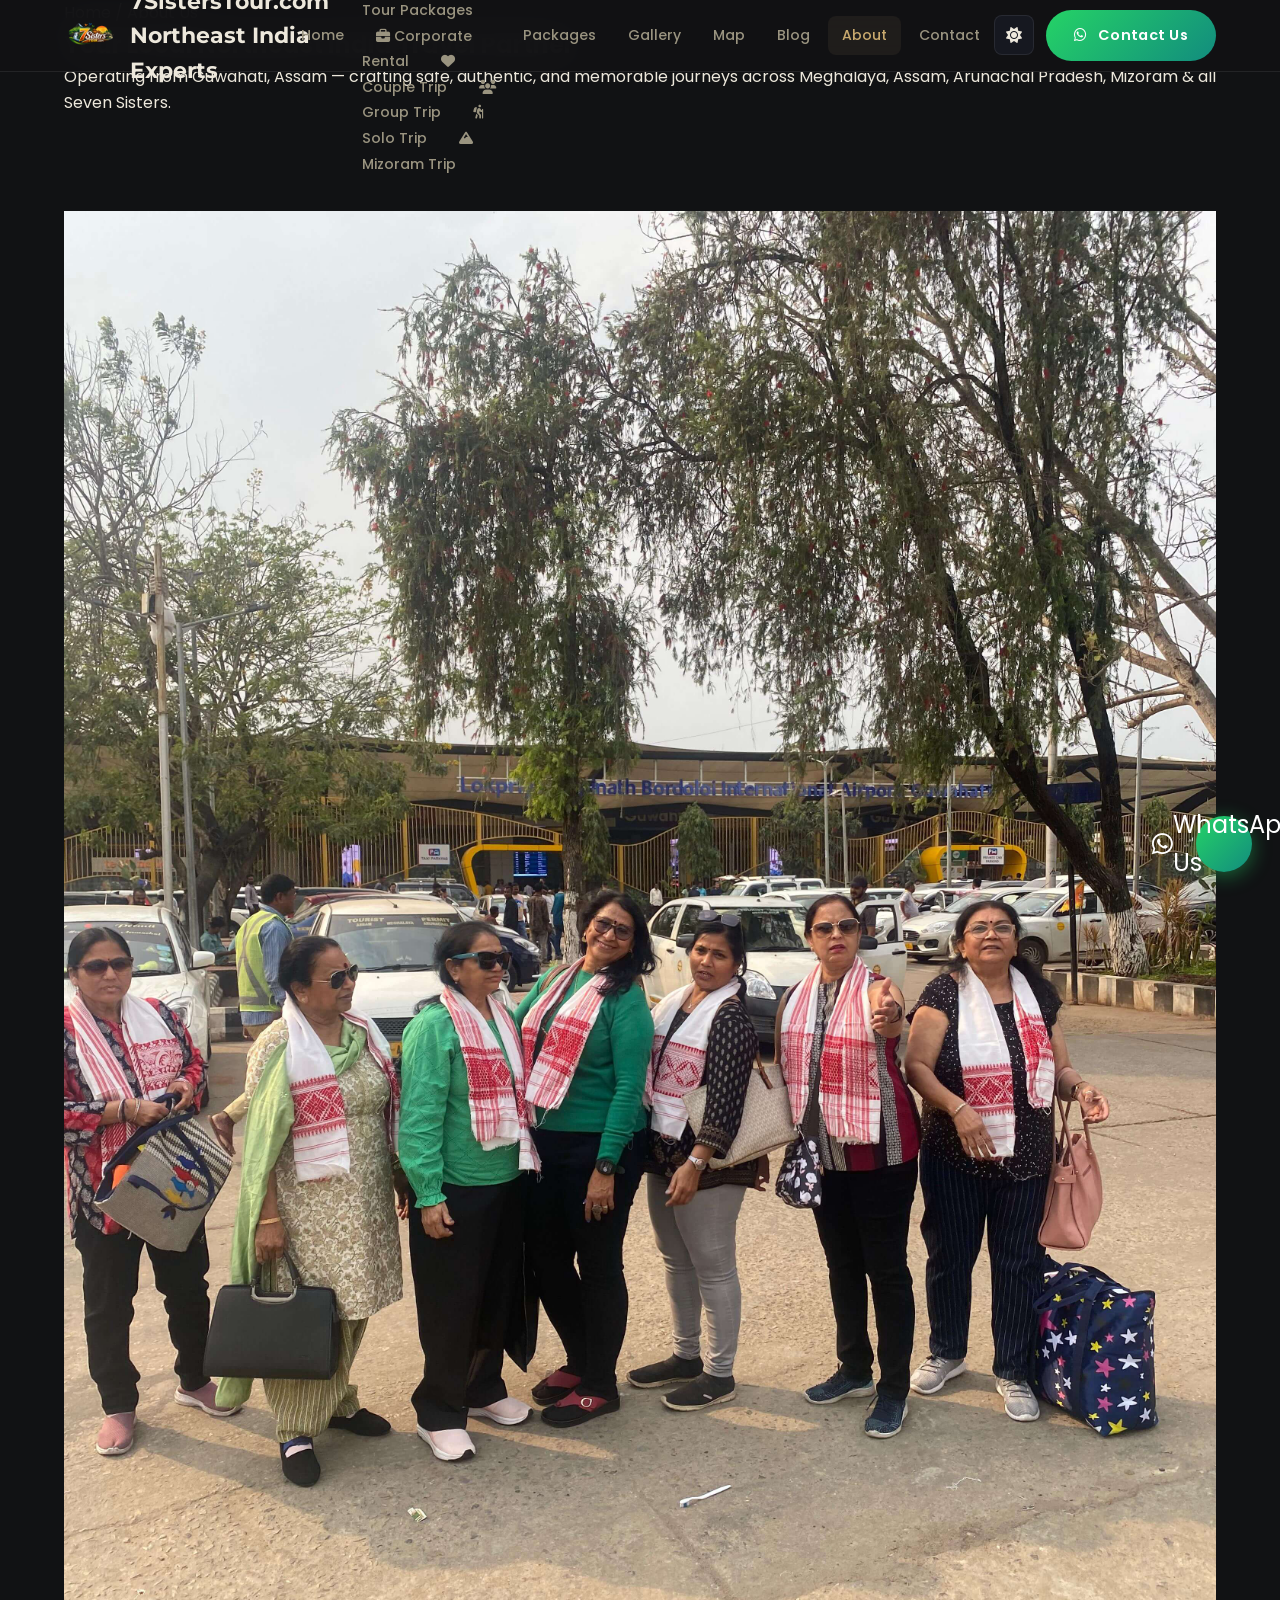
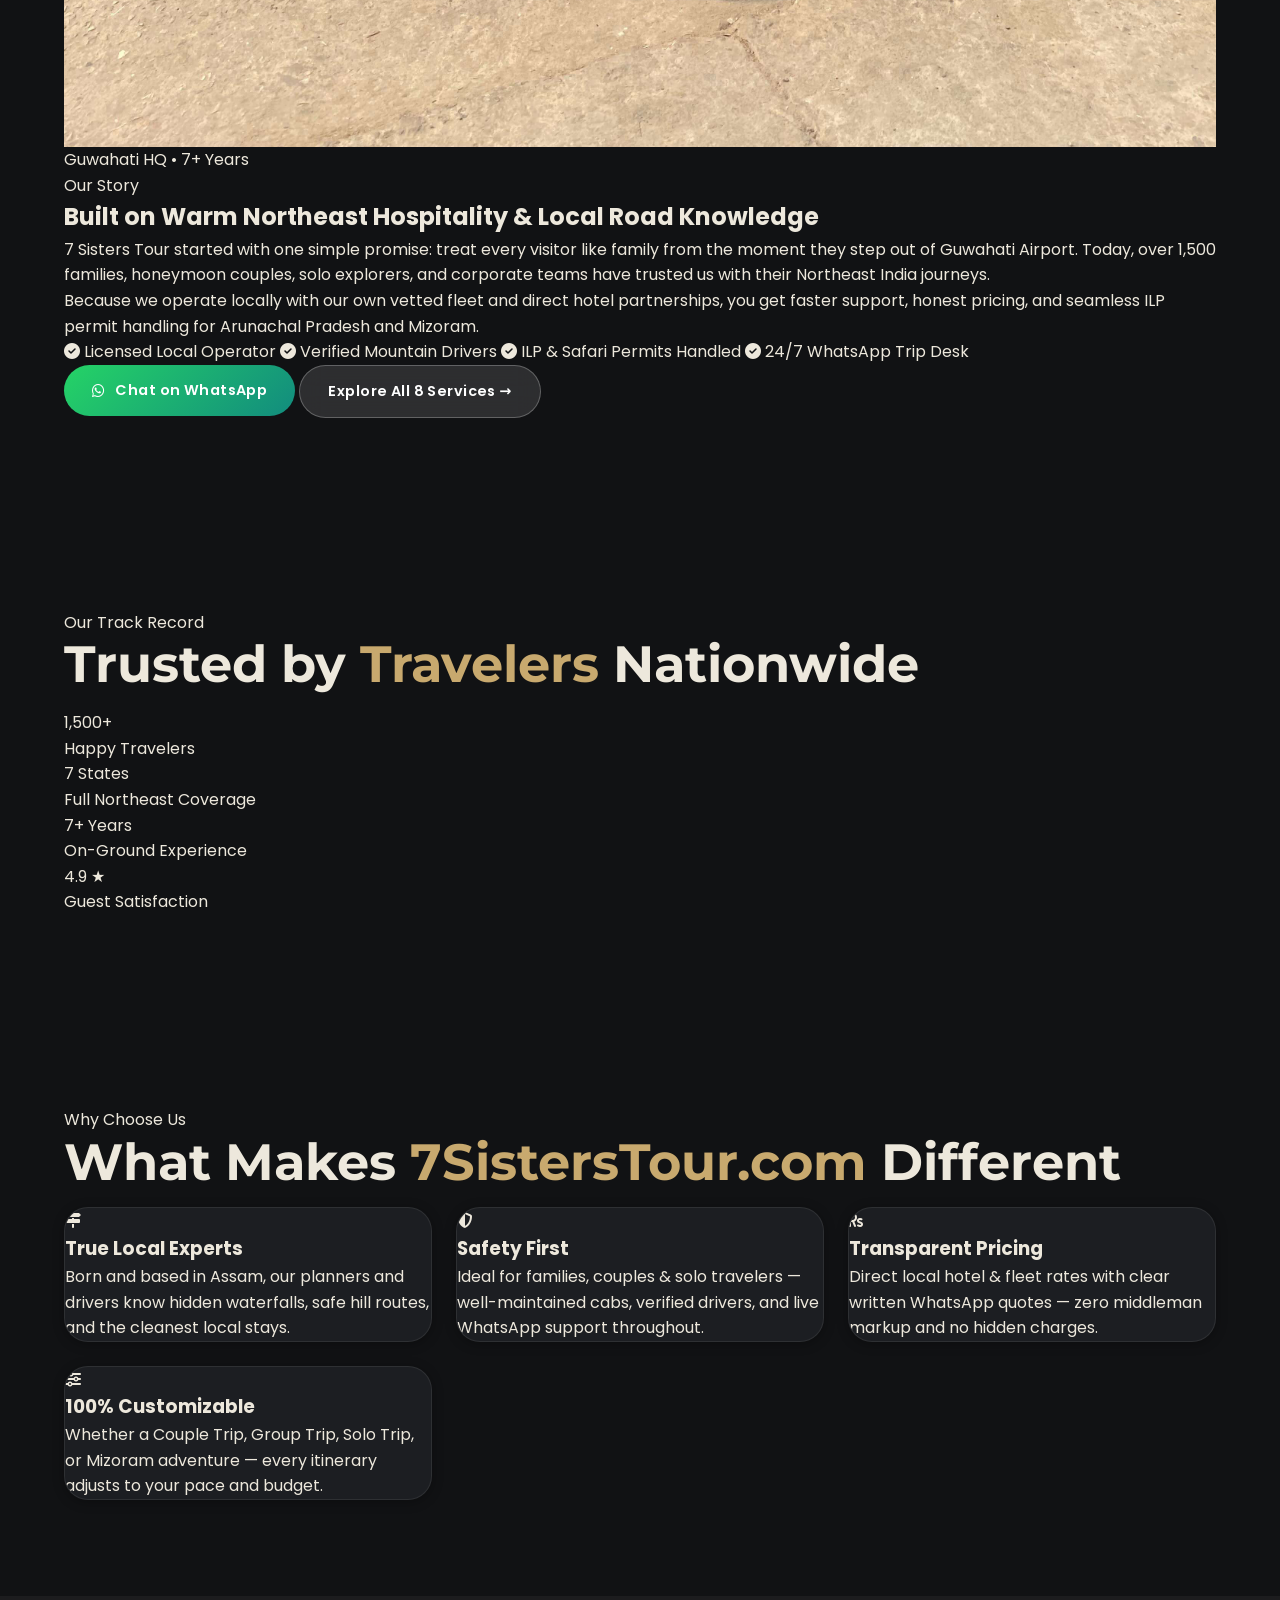
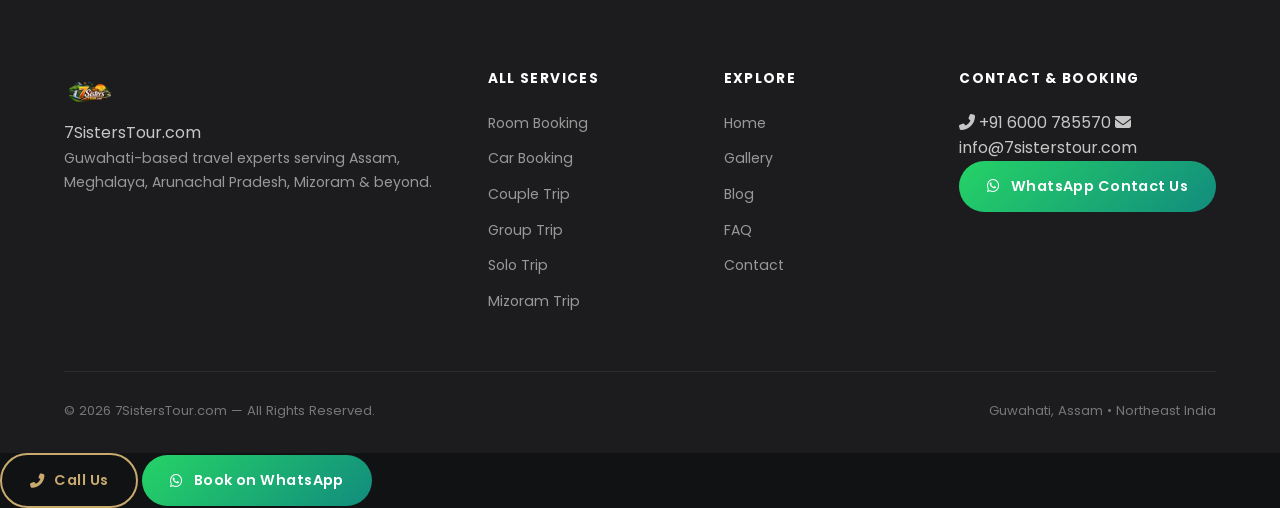
==== commit f8cba56e: "Update about.html" ====
--- a/about.html
+++ b/about.html
@@ -1,205 +1,193 @@
 <!DOCTYPE html>
-<html lang="en">
+<html lang="en" data-theme="light">
 <head>
   <meta charset="UTF-8">
   <meta name="viewport" content="width=device-width, initial-scale=1.0">
-  <meta name="description" content="Learn about 7 Sisters Tours - your trusted travel partner for Northeast India adventures.">
-  <title>About Us - 7 Sisters Tours</title>
+  <title>About Us | Local Guwahati Northeast India Travel Experts — 7 Sisters Tour</title>
+  <meta name="description" content="Learn about 7 Sisters Tour — Guwahati's trusted local travel agency with 7+ years experience, 1,500+ happy travelers, verified stays, airport welcome &amp; ILP support.">
+  <meta name="robots" content="index, follow">
+  <link rel="canonical" href="https://7sisterstour.com/about.html">
+  <link rel="icon" type="image/png" href="./7sisterstour%20com.png">
+
+  <link rel="preconnect" href="https://fonts.googleapis.com">
+  <link rel="preconnect" href="https://fonts.gstatic.com" crossorigin>
+  <link href="https://fonts.googleapis.com/css2?family=Inter:wght@400;500;600;700&family=Plus+Jakarta+Sans:wght@600;700;800&display=swap" rel="stylesheet">
+  <link rel="stylesheet" href="https://cdnjs.cloudflare.com/ajax/libs/font-awesome/6.5.2/css/all.min.css">
   <link rel="stylesheet" href="style.css">
-  <link rel="stylesheet" href="https://cdnjs.cloudflare.com/ajax/libs/font-awesome/6.4.0/css/all.min.css">
 </head>
 <body>
-  <nav id="navbar">
-    <div class="container">
-      <div class="nav-inner">
-        <a href="index.html" class="nav-logo">
-          <div class="logo-icon">🏔️</div>
-          <div class="logo-text">7 Sisters <span>Tours</span></div>
-        </a>
-        <div class="nav-links">
-          <a href="index.html">Home</a>
-          <a href="services.html">Services</a>
-          <a href="gallery.html">Gallery</a>
-          <a href="blog.html">Blog</a>
-          <a href="about.html" class="active">About</a>
-          <a href="contact.html">Contact</a>
+
+  <header id="navbar">
+    <div class="container nav-inner">
+      <a href="index.html" class="nav-logo">
+        <img src="./7sisterstour%20com.png" alt="7SistersTour.com Logo" width="54" height="36">
+        <div class="logo-wordmark">
+          <span class="logo-title">7Sisters<span>Tour.com</span></span>
+          <span class="logo-tagline">Northeast India Experts</span>
         </div>
-        <div class="nav-actions">
-          <button class="theme-toggle" id="themeToggle"><i class="fas fa-moon"></i></button>
-          <a href="contact.html" class="btn btn-gold nav-cta">Book Now</a>
-          <button class="menu-toggle" id="menuToggle"><span></span><span></span><span></span></button>
+      </a>
+      <nav class="nav-links" aria-label="Main Navigation">
+        <a href="index.html">Home</a>
+        <div class="nav-dropdown">
+          <a href="services.html" class="nav-dropdown-trigger">Services <i class="fas fa-chevron-down" style="font-size:0.65rem;"></i></a>
+          <div class="nav-dropdown-menu" role="menu">
+            <a href="services.html#svc-room" class="nav-dropdown-item"><i class="fas fa-bed"></i> Room Booking</a>
+            <a href="services.html#svc-car" class="nav-dropdown-item"><i class="fas fa-car"></i> Car Booking</a>
+            <a href="services.html#svc-tour" class="nav-dropdown-item"><i class="fas fa-map-marked-alt"></i> Tour Packages</a>
+            <a href="services.html#svc-corporate" class="nav-dropdown-item"><i class="fas fa-briefcase"></i> Corporate Rental</a>
+            <a href="services.html#svc-couple" class="nav-dropdown-item"><i class="fas fa-heart"></i> Couple Trip</a>
+            <a href="services.html#svc-group" class="nav-dropdown-item"><i class="fas fa-users"></i> Group Trip</a>
+            <a href="services.html#svc-solo" class="nav-dropdown-item"><i class="fas fa-hiking"></i> Solo Trip</a>
+            <a href="services.html#svc-mizoram" class="nav-dropdown-item"><i class="fas fa-mountain"></i> Mizoram Trip</a>
+          </div>
         </div>
+        <a href="index.html#tour-packages">Packages</a>
+        <a href="gallery.html">Gallery</a>
+        <a href="index.html#map-section">Map</a>
+        <a href="blog.html">Blog</a>
+        <a href="about.html" class="active">About</a>
+        <a href="contact.html">Contact</a>
+      </nav>
+      <div class="nav-actions">
+        <button class="theme-toggle" id="themeToggle" aria-label="Toggle theme"><i class="fas fa-moon"></i></button>
+        <a href="https://wa.me/916000785570?text=Hi%207%20Sisters%20Tour!" target="_blank" rel="noopener" class="btn btn-wa nav-wa-btn"><i class="fab fa-whatsapp"></i> Contact Us</a>
+        <button class="menu-toggle" id="menuToggle" aria-label="Open menu"><span></span><span></span><span></span></button>
       </div>
     </div>
     <div class="mobile-menu" id="mobileMenu">
-      <a href="index.html">Home</a>
-      <a href="services.html">Services</a>
-      <a href="gallery.html">Gallery</a>
-      <a href="blog.html">Blog</a>
-      <a href="about.html">About</a>
-      <a href="contact.html">Contact</a>
-      <a href="contact.html" class="btn btn-gold mobile-cta">Book Now</a>
-    </div>
-  </nav>
-
-  <section style="padding: 140px 0 96px; background: var(--bg-section);">
-    <div class="container">
-      <div class="reveal">
-        <span class="badge">About Us</span>
-        <h1 class="section-title">Your Trusted Travel <span>Partner</span></h1>
-        <p class="section-sub">With over a decade of experience, we've been crafting unforgettable journeys across the enchanting landscapes of Northeast India.</p>
+      <div class="mobile-nav-list">
+        <a href="index.html">Home</a>
+        <a href="services.html">All Services</a>
+        <a href="gallery.html">Gallery</a>
+        <a href="blog.html">Blog</a>
+        <a href="about.html" class="active">About Us</a>
+        <a href="faq.html">FAQs</a>
+        <a href="contact.html">Contact Us</a>
+      </div>
+      <div class="mobile-cta-row">
+        <a href="tel:+916000785570" class="btn btn-outline"><i class="fas fa-phone"></i> Call Now</a>
+        <a href="https://wa.me/916000785570" target="_blank" rel="noopener" class="btn btn-wa"><i class="fab fa-whatsapp"></i> WhatsApp Us</a>
       </div>
     </div>
-  </section>
+  </header>
 
-  <section id="about-strip">
-    <div class="container">
-      <div class="about-inner reveal">
-        <div class="about-img-wrap">
-          <img src="https://images.unsplash.com/photo-1469854523086-cc02fe5d8800?w=800&q=80" alt="About Us">
-          <div class="about-badge"><span>10+</span>Years</div>
-        </div>
-        <div class="about-text">
-          <h2>Exploring Northeast India <span class="gold">Since 2014</span></h2>
-          <p>7 Sisters Tours was founded with a passion for showcasing the incredible beauty and diversity of Northeast India. We believe in responsible tourism that benefits local communities while providing authentic experiences to our travelers.</p>
-          <p>Our team of local experts brings deep knowledge of the region's culture, history, and hidden gems. We handle every detail of your journey - from permits and accommodations to transportation and guided tours.</p>
-          <div class="about-perks">
-            <div class="about-perk"><span class="perk-dot"></span> Licensed & Government Approved</div>
-            <div class="about-perk"><span class="perk-dot"></span> 24/7 Customer Support</div>
-            <div class="about-perk"><span class="perk-dot"></span> Travel Insurance Available</div>
-            <div class="about-perk"><span class="perk-dot"></span> Flexible Cancellation Policy</div>
-            <div class="about-perk"><span class="perk-dot"></span> Expert Local Guides</div>
-            <div class="about-perk"><span class="perk-dot"></span> Sustainable Tourism Practices</div>
+  <main>
+    <section class="page-hero">
+      <div class="container">
+        <nav class="breadcrumb"><a href="index.html">Home</a> <span>/</span> <span>About Us</span></nav>
+        <h1>Your Local <span>Northeast India</span> Travel Partner</h1>
+        <p>Operating from Guwahati, Assam — crafting safe, authentic, and memorable journeys across Meghalaya, Assam, Arunachal Pradesh, Mizoram &amp; all Seven Sisters.</p>
+      </div>
+    </section>
+
+    <section class="section-pad">
+      <div class="container">
+        <div class="about-banner reveal">
+          <div class="about-banner-img">
+            <img src="./images/2.jpeg" alt="Travelers welcomed with Assamese Gamosa at Guwahati Airport by 7 Sisters Tour" loading="lazy">
+            <span class="about-exp-pill">Guwahati HQ • 7+ Years</span>
+          </div>
+          <div class="about-banner-content">
+            <span class="eyebrow">Our Story</span>
+            <h2>Built on Warm Northeast Hospitality &amp; Local Road Knowledge</h2>
+            <p>7 Sisters Tour started with one simple promise: treat every visitor like family from the moment they step out of Guwahati Airport. Today, over 1,500 families, honeymoon couples, solo explorers, and corporate teams have trusted us with their Northeast India journeys.</p>
+            <p>Because we operate locally with our own vetted fleet and direct hotel partnerships, you get faster support, honest pricing, and seamless ILP permit handling for Arunachal Pradesh and Mizoram.</p>
+            <div class="about-checks">
+              <span class="about-check"><i class="fas fa-check-circle"></i> Licensed Local Operator</span>
+              <span class="about-check"><i class="fas fa-check-circle"></i> Verified Mountain Drivers</span>
+              <span class="about-check"><i class="fas fa-check-circle"></i> ILP &amp; Safari Permits Handled</span>
+              <span class="about-check"><i class="fas fa-check-circle"></i> 24/7 WhatsApp Trip Desk</span>
+            </div>
+            <div class="about-banner-actions">
+              <a href="https://wa.me/916000785570?text=Hi%207%20Sisters%20Tour%2C%20I%20would%20like%20to%20plan%20a%20trip." target="_blank" rel="noopener" class="btn btn-wa"><i class="fab fa-whatsapp"></i> Chat on WhatsApp</a>
+              <a href="services.html" class="btn btn-glass">Explore All 8 Services →</a>
+            </div>
           </div>
         </div>
       </div>
-    </div>
-  </section>
+    </section>
 
-  <section class="section-pad" style="background: var(--bg);">
-    <div class="container">
-      <div class="reveal" style="text-align: center; margin-bottom: 64px;">
-        <span class="badge">Why Choose Us</span>
-        <h2 class="section-title">What Makes Us <span>Different</span></h2>
-      </div>
-      <div class="services-grid">
-        <div class="service-card reveal">
-          <div class="card-body">
-            <div class="card-icon" style="font-size: 2.5rem;">🎯</div>
-            <h3 class="card-title">Local Expertise</h3>
-            <p class="card-desc">Our team consists of locals who know every corner of Northeast India. We provide insider knowledge and authentic experiences you won't find elsewhere.</p>
-          </div>
+    <section class="section-pad bg-soft">
+      <div class="container">
+        <div class="section-head center reveal">
+          <span class="eyebrow">Our Track Record</span>
+          <h2 class="section-title">Trusted by <span>Travelers</span> Nationwide</h2>
         </div>
-        <div class="service-card reveal">
-          <div class="card-body">
-            <div class="card-icon" style="font-size: 2.5rem;">🛡️</div>
-            <h3 class="card-title">Safety First</h3>
-            <p class="card-desc">Your safety is our priority. All our vehicles are well-maintained, drivers are experienced, and we provide travel insurance options for peace of mind.</p>
-          </div>
-        </div>
-        <div class="service-card reveal">
-          <div class="card-body">
-            <div class="card-icon" style="font-size: 2.5rem;">💎</div>
-            <h3 class="card-title">Best Value</h3>
-            <p class="card-desc">Competitive pricing without compromising quality. We have partnerships with the best hotels and service providers across the region.</p>
-          </div>
-        </div>
-        <div class="service-card reveal">
-          <div class="card-body">
-            <div class="card-icon" style="font-size: 2.5rem;">🤝</div>
-            <h3 class="card-title">Personalized Service</h3>
-            <p class="card-desc">Every traveler is unique. We customize itineraries based on your interests, budget, and travel style for a truly personal experience.</p>
-          </div>
+        <div class="stats-grid reveal">
+          <div class="stat-card"><div class="stat-card-num">1,500+</div><div class="stat-card-label">Happy Travelers</div></div>
+          <div class="stat-card"><div class="stat-card-num">7 States</div><div class="stat-card-label">Full Northeast Coverage</div></div>
+          <div class="stat-card"><div class="stat-card-num">7+ Years</div><div class="stat-card-label">On-Ground Experience</div></div>
+          <div class="stat-card"><div class="stat-card-num">4.9 ★</div><div class="stat-card-label">Guest Satisfaction</div></div>
         </div>
       </div>
-    </div>
-  </section>
+    </section>
 
-  <section class="section-pad" style="background: var(--bg-section);">
-    <div class="container">
-      <div class="reveal" style="text-align: center; margin-bottom: 48px;">
-        <span class="badge">Our Impact</span>
-        <h2 class="section-title">By The <span>Numbers</span></h2>
-      </div>
-      <div style="display: grid; grid-template-columns: repeat(auto-fit, minmax(200px, 1fr)); gap: 32px; text-align: center;">
-        <div class="reveal">
-          <div style="font-family: var(--font-display); font-size: 3rem; font-weight: 700; color: var(--gold); margin-bottom: 8px;">500+</div>
-          <div style="font-size: 1rem; color: var(--text-sub);">Happy Travelers</div>
+    <section class="section-pad">
+      <div class="container">
+        <div class="section-head center reveal">
+          <span class="eyebrow">Why Choose Us</span>
+          <h2 class="section-title">What Makes <span>7SistersTour.com</span> Different</h2>
         </div>
-        <div class="reveal">
-          <div style="font-family: var(--font-display); font-size: 3rem; font-weight: 700; color: var(--gold); margin-bottom: 8px;">50+</div>
-          <div style="font-size: 1rem; color: var(--text-sub);">Destinations Covered</div>
-        </div>
-        <div class="reveal">
-          <div style="font-family: var(--font-display); font-size: 3rem; font-weight: 700; color: var(--gold); margin-bottom: 8px;">10+</div>
-          <div style="font-size: 1rem; color: var(--text-sub);">Years Experience</div>
-        </div>
-        <div class="reveal">
-          <div style="font-family: var(--font-display); font-size: 3rem; font-weight: 700; color: var(--gold); margin-bottom: 8px;">98%</div>
-          <div style="font-size: 1rem; color: var(--text-sub);">Customer Satisfaction</div>
+        <div class="services-grid reveal">
+          <article class="service-card"><div class="svc-body"><div class="svc-head"><span class="svc-icon"><i class="fas fa-map-signs"></i></span><h3 class="svc-title">True Local Experts</h3></div><p class="svc-desc">Born and based in Assam, our planners and drivers know hidden waterfalls, safe hill routes, and the cleanest local stays.</p></div></article>
+          <article class="service-card"><div class="svc-body"><div class="svc-head"><span class="svc-icon"><i class="fas fa-shield-alt"></i></span><h3 class="svc-title">Safety First</h3></div><p class="svc-desc">Ideal for families, couples &amp; solo travelers — well-maintained cabs, verified drivers, and live WhatsApp support throughout.</p></div></article>
+          <article class="service-card"><div class="svc-body"><div class="svc-head"><span class="svc-icon"><i class="fas fa-rupee-sign"></i></span><h3 class="svc-title">Transparent Pricing</h3></div><p class="svc-desc">Direct local hotel &amp; fleet rates with clear written WhatsApp quotes — zero middleman markup and no hidden charges.</p></div></article>
+          <article class="service-card"><div class="svc-body"><div class="svc-head"><span class="svc-icon"><i class="fas fa-sliders-h"></i></span><h3 class="svc-title">100% Customizable</h3></div><p class="svc-desc">Whether a Couple Trip, Group Trip, Solo Trip, or Mizoram adventure — every itinerary adjusts to your pace and budget.</p></div></article>
         </div>
       </div>
-    </div>
-  </section>
+    </section>
+  </main>
 
   <footer>
     <div class="container">
       <div class="footer-grid">
-        <div class="footer-brand">
-          <div class="nav-logo">
-            <div class="logo-icon">🏔️</div>
-            <div class="logo-text">7 Sisters <span>Tours</span></div>
-          </div>
-          <p class="footer-desc">Your trusted partner for exploring the magnificent Seven Sisters of Northeast India.</p>
-          <div class="footer-socials">
-            <a href="#" class="social-btn"><i class="fab fa-facebook-f"></i></a>
-            <a href="#" class="social-btn"><i class="fab fa-instagram"></i></a>
-            <a href="#" class="social-btn"><i class="fab fa-twitter"></i></a>
-            <a href="#" class="social-btn"><i class="fab fa-youtube"></i></a>
-          </div>
+        <div>
+          <div class="footer-logo"><img src="./7sisterstour%20com.png" alt="7SistersTour.com" width="52" height="38"><span>7SistersTour.com</span></div>
+          <p class="footer-desc">Guwahati-based travel experts serving Assam, Meghalaya, Arunachal Pradesh, Mizoram &amp; beyond.</p>
         </div>
         <div class="footer-col">
-          <h4>Quick Links</h4>
+          <h4>All Services</h4>
           <ul>
-            <li><a href="index.html">Home</a></li>
-            <li><a href="services.html">Services</a></li>
-            <li><a href="gallery.html">Gallery</a></li>
-            <li><a href="blog.html">Blog</a></li>
+            <li><a href="services.html#svc-room">Room Booking</a></li>
+            <li><a href="services.html#svc-car">Car Booking</a></li>
+            <li><a href="services.html#svc-couple">Couple Trip</a></li>
+            <li><a href="services.html#svc-group">Group Trip</a></li>
+            <li><a href="services.html#svc-solo">Solo Trip</a></li>
+            <li><a href="services.html#svc-mizoram">Mizoram Trip</a></li>
           </ul>
         </div>
         <div class="footer-col">
-          <h4>Services</h4>
+          <h4>Explore</h4>
           <ul>
-            <li><a href="services.html">Room Booking</a></li>
-            <li><a href="services.html">Car Rental</a></li>
-            <li><a href="services.html">Tour Packages</a></li>
-            <li><a href="services.html">Corporate Rental</a></li>
+            <li><a href="index.html">Home</a></li>
+            <li><a href="gallery.html">Gallery</a></li>
+            <li><a href="blog.html">Blog</a></li>
+            <li><a href="faq.html">FAQ</a></li>
+            <li><a href="contact.html">Contact</a></li>
           </ul>
         </div>
         <div class="footer-col">
-          <h4>Company</h4>
-          <ul>
-            <li><a href="about.html">About Us</a></li>
-            <li><a href="contact.html">Contact</a></li>
-            <li><a href="faq.html">FAQ</a></li>
-            <li><a href="#">Privacy Policy</a></li>
-          </ul>
+          <h4>Contact &amp; Booking</h4>
+          <div class="footer-contact-list">
+            <a href="tel:+916000785570" class="footer-contact-item"><i class="fas fa-phone-alt"></i> +91 6000 785570</a>
+            <a href="mailto:info@7sisterstour.com" class="footer-contact-item"><i class="fas fa-envelope"></i> info@7sisterstour.com</a>
+          </div>
+          <a href="https://wa.me/916000785570" target="_blank" rel="noopener" class="btn btn-wa btn-sm" style="width:100%;"><i class="fab fa-whatsapp"></i> WhatsApp Contact Us</a>
         </div>
       </div>
       <div class="footer-bottom">
-        <p>&copy; 2024 7 Sisters Tours. All rights reserved.</p>
-        <p>Made with ❤️ for travelers</p>
+        <span>&copy; 2026 7SistersTour.com — All Rights Reserved.</span>
+        <span>Guwahati, Assam • Northeast India</span>
       </div>
     </div>
   </footer>
 
-  <a href="https://wa.me/916000785570?text=Hi%2C%20I%20want%20to%20book%20a%20tour" class="wa-float" target="_blank">
-    <div class="wa-float-pulse"></div>
-    <i class="fab fa-whatsapp"></i>
-  </a>
-
-  <button id="back-to-top"><i class="fas fa-arrow-up"></i></button>
-
+  <a href="https://wa.me/916000785570" class="wa-float" target="_blank" rel="noopener"><i class="fab fa-whatsapp"></i> <span>WhatsApp Us</span></a>
+  <button id="back-to-top" aria-label="Back to top"><i class="fas fa-arrow-up"></i></button>
+  <div class="mobile-sticky-bar">
+    <a href="tel:+916000785570" class="btn btn-outline btn-sm"><i class="fas fa-phone-alt"></i> Call Us</a>
+    <a href="https://wa.me/916000785570" target="_blank" rel="noopener" class="btn btn-wa btn-sm"><i class="fab fa-whatsapp"></i> Book on WhatsApp</a>
+  </div>
   <script src="script.js"></script>
 </body>
 </html>
